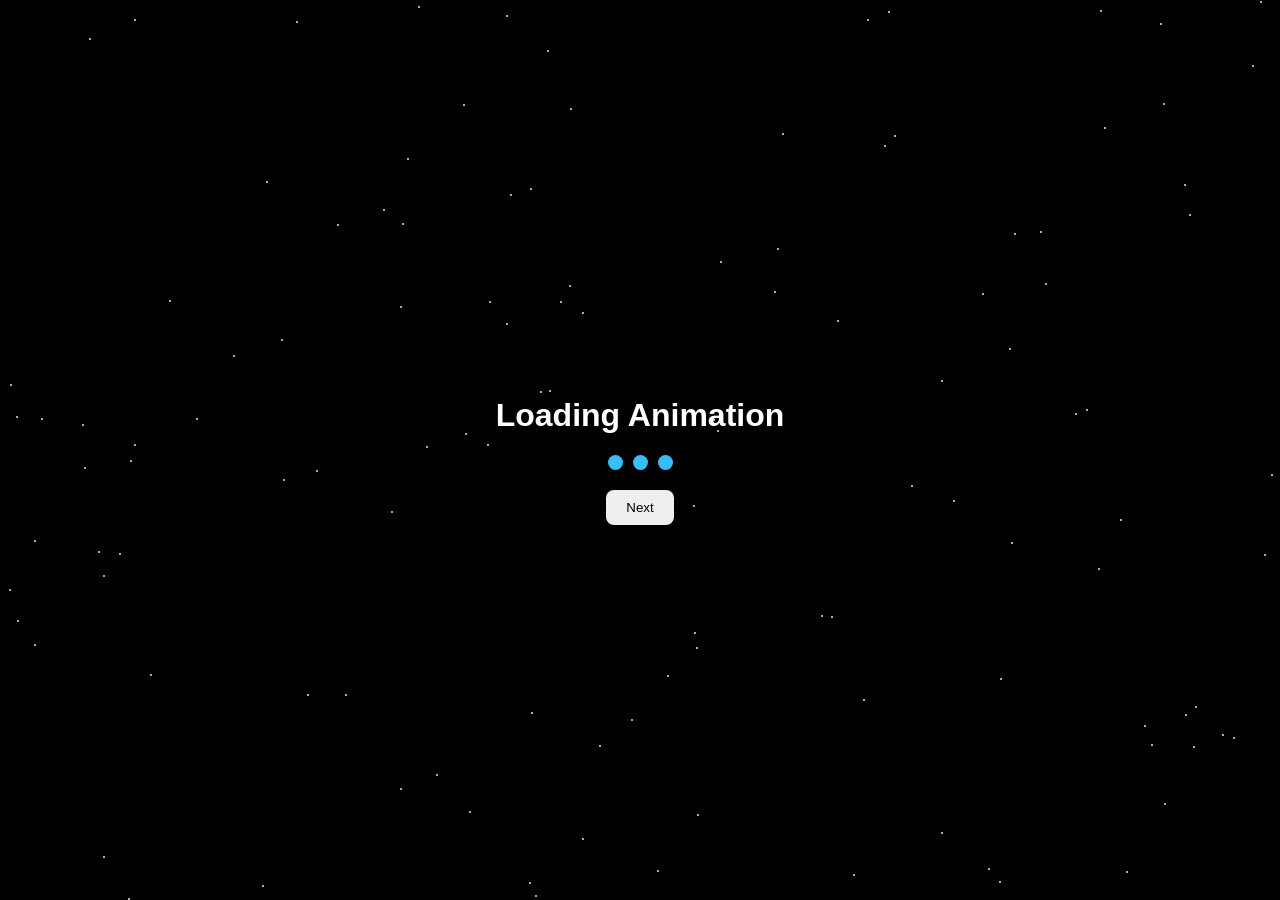
==== clock/index.html @ 98373741 "Add files via upload" ====
<!DOCTYPE html>
<html lang="en">
<head>
<meta charset="UTF-8">
<title>Multi Projects</title>
  <link rel="stylesheet" href="style7.css">

</head>
<body>

<!-- 🌟 STARS -->
<div class="stars" id="stars"></div>

<!-- PAGE 1 -->
<div class="page active" id="page1">
  <h1>Loading Animation</h1>
  <div class="loading">
    <div></div><div></div><div></div>
  </div>
  <button onclick="goToPage2()">Next</button>
</div>

<!-- PAGE 2 -->
<div class="page" id="page2">
  <h1>Transform Project</h1>

  <div class="content">
    <div class="box" onclick="transformBox(this,'scale')">Scale</div>
    <div class="box" onclick="transformBox(this,'rotate')">Rotate</div>
    <div class="box" onclick="transformBox(this,'skew')">Skew</div>
    <div class="box" onclick="transformBox(this,'translate')">Translate</div>
    <div class="box" onclick="transformBox(this,'orbit')">Orbit</div>
  </div>

  <button onclick="goToPage3()">Next</button>
  <button onclick="goToPage1()">Back</button>
</div>

<!-- PAGE 3 -->
<div class="page" id="page3">
  <h1>Clock System</h1>

  <div class="clock">
    <div class="hand hour" id="h"></div>
    <div class="hand minute" id="m"></div>
    <div class="hand second" id="s"></div>
    <div class="centerDot"></div>
    <div class="clockText" id="clockText"></div>
  </div>

  <button onclick="goToPage2()">Back</button>
</div>

<script>
    const stars=document.getElementById("stars");
for(let i=0;i<120;i++){
  let s=document.createElement("div");
  s.classList.add("star");
  s.style.left=Math.random()*100+"vw";
  s.style.top=Math.random()*100+"vh";
  s.style.animationDuration=(3+Math.random()*8)+"s";

  s.onclick=()=>{
    s.classList.toggle("blue");
  }

  stars.appendChild(s);
}

// NAV
function goToPage1(){show(1)}
function goToPage2(){show(2)}
function goToPage3(){show(3)}
function show(n){
  document.querySelectorAll('.page').forEach(p=>p.classList.remove('active'));
  document.getElementById('page'+n).classList.add('active');
}

// TRANSFORM
function transformBox(el,type){
  if(type==='scale'){
    el.style.transform='scale(1.5)';
    setTimeout(()=>el.style.transform='none',1000);
  }
  else if(type==='rotate'){
    el.classList.add('spin');
    setTimeout(()=>el.classList.remove('spin'),1000);
  }
  else if(type==='skew'){
    el.style.transform='skew(20deg,10deg)';
    setTimeout(()=>el.style.transform='none',1000);
  }
  else if(type==='translate'){
    el.style.transform='translate(30px,30px)';
    setTimeout(()=>el.style.transform='none',1000);
  }
  else if(type==='orbit'){
    el.classList.add('orbit');
    setTimeout(()=>el.classList.remove('orbit'),2000);
  }
}

// CLOCK
function drawClock(){
  const now=new Date();

  const sec=now.getSeconds()*6;
  const min=now.getMinutes()*6;
  const hr=(now.getHours()%12)*30;

  document.getElementById('s').style.transform=`translateX(-50%) rotate(${sec}deg)`;
  document.getElementById('m').style.transform=`translateX(-50%) rotate(${min}deg)`;
  document.getElementById('h').style.transform=`translateX(-50%) rotate(${hr}deg)`;

  document.getElementById('clockText').innerText = now.toLocaleTimeString();
}

setInterval(drawClock,1000);
drawClock();

</script>

</body>
</html>
---- clock/style7.css ----
/*
body {
    margin: 0;
    font-family: Arial, sans-serif;
    background: #f5f5f5;
}
header {
    grid-area: head;
    background: linear-gradient(45deg, #6a11cb, #2575fc);
    color: white;
    text-align: center;
    padding: 30px;
}

.page {
    display: grid;
    grid-template-columns: repeat(10, 1fr);
    
    grid-template-areas:
    "head head head head head head head head head head"
    "section section section section section section section section section section";
}
.transform{
    width: 400px;
    height: 400px;
   
    background-color: aliceblue;
      display: flex;
    justify-content: center;    /* علشان تعملها في الcenter بالنسبه للافقي */
   /* align-items: center;        /* علشان تعملها في الcenter   بالنسبه للراسي*/
  /*  
}
  
.transform > div{
    width: 280px;
    height: 280px;
    background-color: brown;
    box-shadow: 0 0 20px black;
    color: beige;
        text-align: center;        /*بتخلي الكلمه في   المنتصف بالنسبه للافقي  */
   /* display: flex;      
   justify-content: center; 
   align-items: center; 
    font-weight: bold;
    font-size: 40px;
  border-radius: 20px; 
  transition-property:  all;
  transition-duration: 1s ;
  transition-timing-function:linear ;
transform-origin: top;
}
.transform > div:hover{
    background-color: blue;
transform:scale(1.25);               
transform: rotate(45rad);
transform: skew(-25deg);
  transform: matrix(1,2,5,3,4,6);
  transform:translate3d(50px,50px,50px);
  transform: rotate3d(5,6,3,80deg);
  
}*/body{
  margin:0;
  font-family:Arial;
  overflow:hidden;
  background:black;
  color:white;
}

/* 🌌 STARS BACKGROUND */
.stars{
  position:fixed;
  inset:0;
  z-index:0;
  overflow:hidden;
  background:black;
}

.star{
  position:absolute;
  width:2px;
  height:2px;
  background:white;
  border-radius:50%;
  opacity:0.9;
  animation:moveStars linear infinite;
  transition:background 0.3s;
}

.star.blue{
  background:cyan;
  box-shadow:0 0 6px cyan;
}

@keyframes moveStars{
  from{transform:translateY(-10vh);}
  to{transform:translateY(110vh);}
}

/* PAGES */
.page{
  position:absolute;
  inset:0;
  display:none;
  flex-direction:column;
  align-items:center;
  justify-content:center;
  z-index:1;
  text-align:center;
}

.page.active{
  display:flex;
}

button{
  padding:10px 20px;
  margin-top:20px;
  border:none;
  border-radius:8px;
  cursor:pointer;
}

/* LOADING */
.loading{
  display:flex;
  gap:10px;
}

.loading div{
  width:15px;
  height:15px;
  background:#38bdf8;
  border-radius:50%;
  animation:bounce 1s infinite ease-in-out;
}

.loading div:nth-child(1){animation-delay:0s;}
.loading div:nth-child(2){animation-delay:0.2s;}
.loading div:nth-child(3){animation-delay:0.4s;}

@keyframes bounce{
  0%,100%{transform:translateY(0);}
  50%{transform:translateY(-15px);}
}

/* TRANSFORM */
.content{
  display:flex;
  gap:20px;
  justify-content:center;
  align-items:center;
  flex-wrap:wrap;
}

.box{
  width:150px;
  height:150px;
  background:brown;
  color:white;
  display:flex;
  justify-content:center;
  align-items:center;
  font-weight:bold;
  border-radius:15px;
  cursor:pointer;
  transition:0.5s;
  box-shadow:0 0 10px black;
}

@keyframes spinFast{
  from{transform:rotate(0deg);}
  to{transform:rotate(360deg);}
}
.spin{
  animation:spinFast 0.3s linear infinite;
}

@keyframes orbit{
  0%{transform:rotate(0deg) translateX(40px) rotate(0deg);}
  100%{transform:rotate(360deg) translateX(40px) rotate(-360deg);}
}
.orbit{
  animation:orbit 1.2s linear infinite;
}

/* CLOCK */
.clock{
  width:220px;
  height:220px;
  border-radius:50%;
  border:4px solid cyan;
  position:relative;
  box-shadow:0 0 25px cyan;
}

.centerDot{
  width:10px;
  height:10px;
  background:cyan;
  border-radius:50%;
  position:absolute;
  top:50%;
  left:50%;
  transform:translate(-50%,-50%);
}

.hand{
  position:absolute;
  bottom:50%;
  left:50%;
  transform-origin:bottom;
  background:cyan;
}

.hour{width:6px;height:50px;}
.minute{width:4px;height:70px;}
.second{width:2px;height:85px;background:red;}

/* DIGITAL TIME INSIDE CLOCK */
.clockText{
  position:absolute;
  top:42%;
  left:50%;
  transform:translate(-50%,-50%);
  color:cyan;
  font-size:16px;
  font-weight:bold;
  pointer-events:none;
}
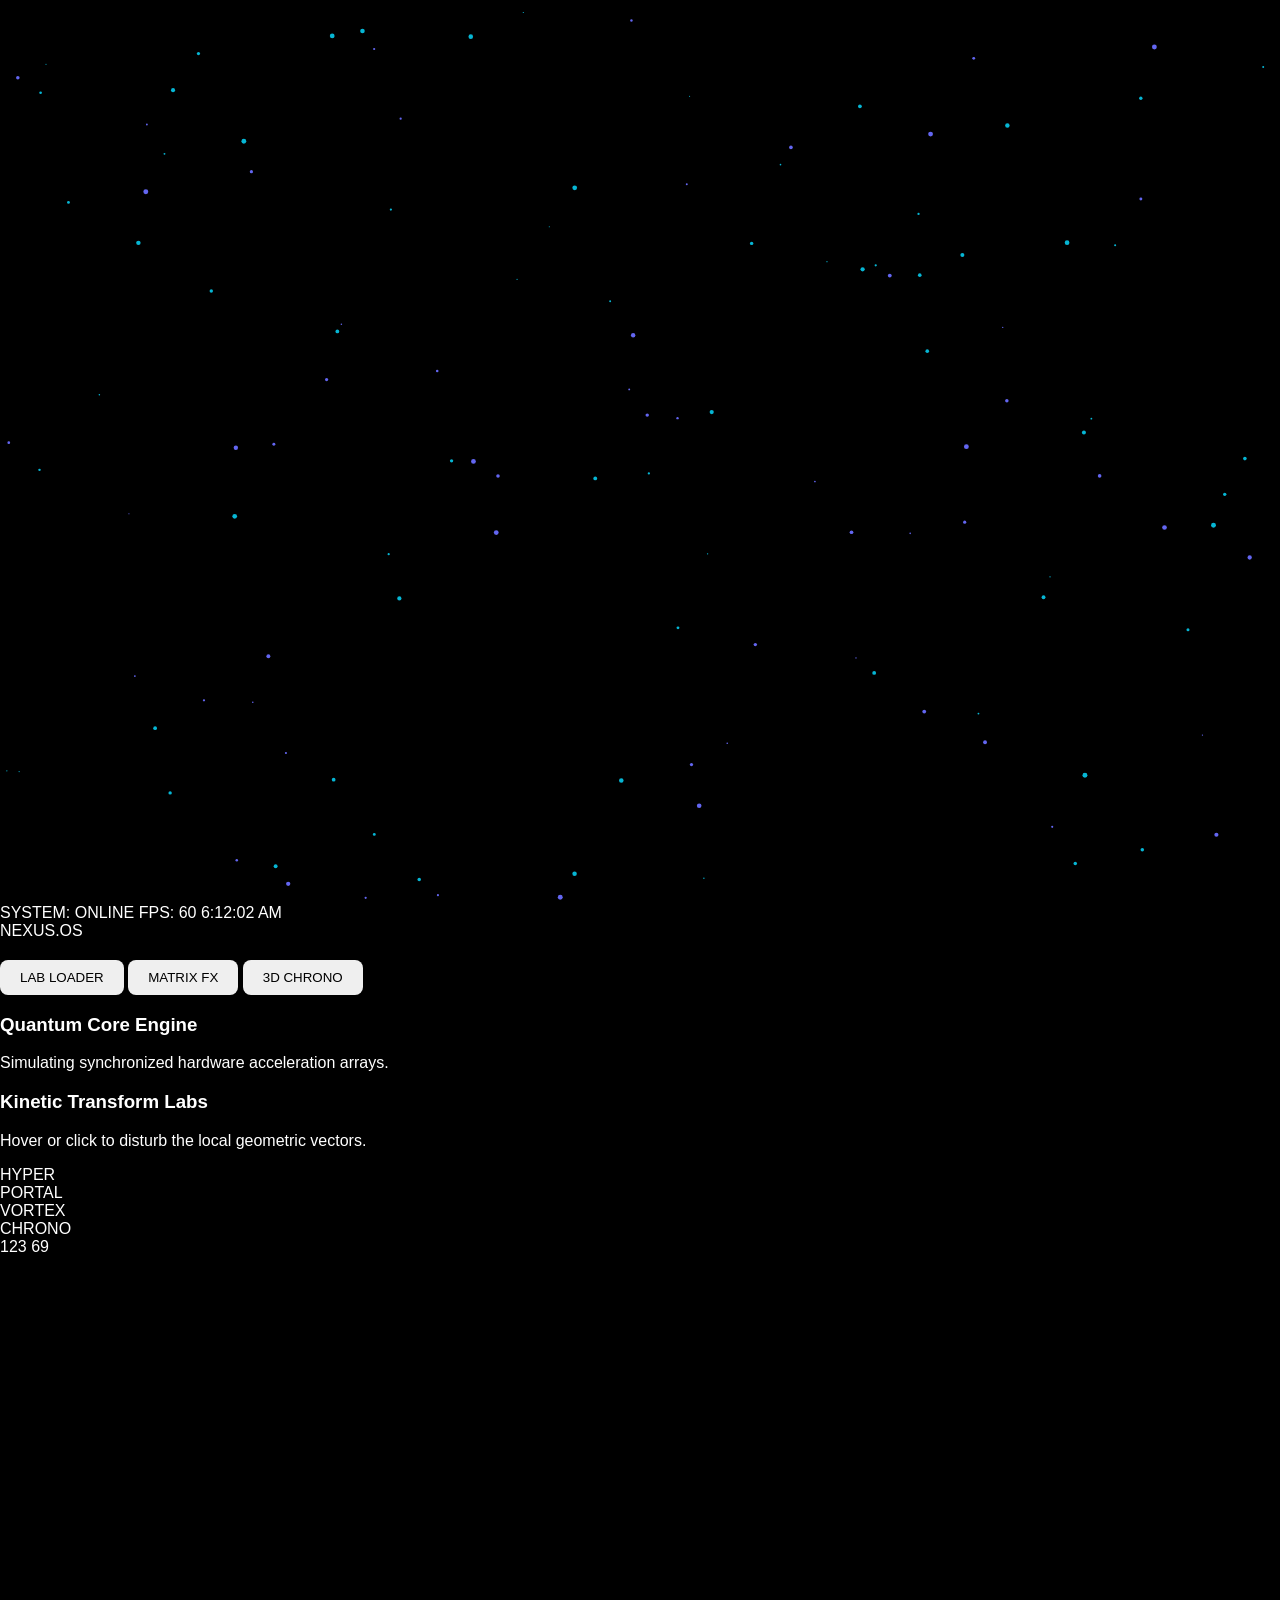
==== commit 0a45c7dc: "Add files via upload" ====
--- a/clock/index.html
+++ b/clock/index.html
@@ -1,124 +1,193 @@
 <!DOCTYPE html>
 <html lang="en">
 <head>
-<meta charset="UTF-8">
-<title>Multi Projects</title>
+  <meta charset="UTF-8">
+  <meta name="viewport" content="width=device-width, initial-scale=1.0">
+  <title>Premium Cyber Chronograph Dashboard</title>
   <link rel="stylesheet" href="style7.css">
-
+  <link href="https://fonts.googleapis.com/css2?family=Orbitron:wght@400;700&family=Poppins:wght@300;500;700&display=swap" rel="stylesheet">
 </head>
 <body>
 
-<!-- 🌟 STARS -->
-<div class="stars" id="stars"></div>
+  <!-- السترة الخلفية للتأثيرات الجزيئية -->
+  <canvas id="particleCanvas"></canvas>
 
-<!-- PAGE 1 -->
-<div class="page active" id="page1">
-  <h1>Loading Animation</h1>
-  <div class="loading">
-    <div></div><div></div><div></div>
-  </div>
-  <button onclick="goToPage2()">Next</button>
-</div>
-
-<!-- PAGE 2 -->
-<div class="page" id="page2">
-  <h1>Transform Project</h1>
-
-  <div class="content">
-    <div class="box" onclick="transformBox(this,'scale')">Scale</div>
-    <div class="box" onclick="transformBox(this,'rotate')">Rotate</div>
-    <div class="box" onclick="transformBox(this,'skew')">Skew</div>
-    <div class="box" onclick="transformBox(this,'translate')">Translate</div>
-    <div class="box" onclick="transformBox(this,'orbit')">Orbit</div>
+  <!-- شريط الحالة السيبراني السفلي -->
+  <div class="system-status">
+    <span>SYSTEM: ONLINE</span>
+    <span>FPS: 60</span>
+    <span id="liveTime">00:00:00</span>
   </div>
 
-  <button onclick="goToPage3()">Next</button>
-  <button onclick="goToPage1()">Back</button>
-</div>
+  <nav class="premium-nav">
+    <div class="brand">NEXUS<span>.OS</span></div>
+    <div class="tabs">
+      <div class="tab-indicator"></div>
+      <button class="tab-link active" onclick="switchTab(0)">LAB LOADER</button>
+      <button class="tab-link" onclick="switchTab(1)">MATRIX FX</button>
+      <button class="tab-link" onclick="switchTab(2)">3D CHRONO</button>
+    </div>
+  </nav>
 
-<!-- PAGE 3 -->
-<div class="page" id="page3">
-  <h1>Clock System</h1>
+  <div class="viewport">
+    <!-- TAB 1: ADVANCED LOADER -->
+    <div class="view-panel active">
+      <div class="quantum-loader">
+        <div class="core"></div>
+        <div class="ring ring-1"></div>
+        <div class="ring ring-2"></div>
+        <div class="ring ring-3"></div>
+      </div>
+      <h3 class="panel-title">Quantum Core Engine</h3>
+      <p class="panel-subtitle">Simulating synchronized hardware acceleration arrays.</p>
+    </div>
 
-  <div class="clock">
-    <div class="hand hour" id="h"></div>
-    <div class="hand minute" id="m"></div>
-    <div class="hand second" id="s"></div>
-    <div class="centerDot"></div>
-    <div class="clockText" id="clockText"></div>
+    <!-- TAB 2: INTERACTIVE MATRIX -->
+    <div class="view-panel">
+      <h3 class="panel-title">Kinetic Transform Labs</h3>
+      <p class="panel-subtitle">Hover or click to disturb the local geometric vectors.</p>
+      <div class="matrix-container">
+        <div class="cyber-card" onclick="triggerFx(this, 'hyper')">
+          <div class="glitch-text">HYPER</div>
+        </div>
+        <div class="cyber-card" onclick="triggerFx(this, 'portal')">
+          <div class="glitch-text">PORTAL</div>
+        </div>
+        <div class="cyber-card" onclick="triggerFx(this, 'vortex')">
+          <div class="glitch-text">VORTEX</div>
+        </div>
+      </div>
+    </div>
+
+    <!-- TAB 3: NEUMORPHIC 3D CLOCK -->
+    <div class="view-panel">
+      <div class="chrono-stage">
+        <div class="neo-clock">
+          <div class="face-glow"></div>
+          <div class="brand-label">CHRONO</div>
+          <div class="pivots">
+            <span class="p-12">12</span><span class="p-3">3</span>
+            <span class="p-6">6</span><span class="p-9">9</span>
+          </div>
+          <div class="premium-hand h-hour" id="hourHand"></div>
+          <div class="premium-hand h-min" id="minHand"></div>
+          <div class="premium-hand h-sec" id="secHand"></div>
+          <div class="cap"></div>
+        </div>
+      </div>
+    </div>
   </div>
 
-  <button onclick="goToPage2()">Back</button>
-</div>
+  <!-- صوت التكة التفاعلي (اختياري، يعمل عبر سياق ويب مدمج لضمان الجودة) -->
+  <script>
+    // 🌌 ENGINE 1: PARTICLE CANVAS BACKGROUND (تأثير جزيئات يتفاعل مع الماوس)
+    const canvas = document.getElementById('particleCanvas');
+    const ctx = canvas.getContext('2d');
+    let particles = [];
+    const mouse = { x: null, y: null, radius: 120 };
 
-<script>
-    const stars=document.getElementById("stars");
-for(let i=0;i<120;i++){
-  let s=document.createElement("div");
-  s.classList.add("star");
-  s.style.left=Math.random()*100+"vw";
-  s.style.top=Math.random()*100+"vh";
-  s.style.animationDuration=(3+Math.random()*8)+"s";
+    window.addEventListener('resize', resizeCanvas);
+    window.addEventListener('mousemove', (e) => { mouse.x = e.x; mouse.y = e.y; });
+    window.addEventListener('mouseout', () => { mouse.x = null; mouse.y = null; });
 
-  s.onclick=()=>{
-    s.classList.toggle("blue");
-  }
+    function resizeCanvas() {
+      canvas.width = window.innerWidth;
+      canvas.height = window.innerHeight;
+      initParticles();
+    }
 
-  stars.appendChild(s);
-}
+    class Particle {
+      constructor() {
+        this.x = Math.random() * canvas.width;
+        this.y = Math.random() * canvas.height;
+        this.size = Math.random() * 2 + 0.5;
+        this.baseX = this.x;
+        this.baseY = this.y;
+        this.density = (Math.random() * 30) + 10;
+        this.color = Math.random() > 0.5 ? '#06b6d4' : '#6366f1';
+      }
+      draw() {
+        ctx.fillStyle = this.color;
+        ctx.beginPath();
+        ctx.arc(this.x, this.y, this.size, 0, Math.PI * 2);
+        ctx.closePath();
+        ctx.fill();
+      }
+      update() {
+        let dx = mouse.x - this.x;
+        let dy = mouse.y - this.y;
+        let distance = Math.sqrt(dx * dx + dy * dy);
+        if (distance < mouse.radius) {
+          let force = (mouse.radius - distance) / mouse.radius;
+          let directionX = (dx / distance) * force * this.density;
+          let directionY = (dy / distance) * force * this.density;
+          this.x -= directionX;
+          this.y -= directionY;
+        } else {
+          if (this.x !== this.baseX) this.x -= (this.x - this.baseX) * 0.08;
+          if (this.y !== this.baseY) this.y -= (this.y - this.baseY) * 0.08;
+        }
+      }
+    }
 
-// NAV
-function goToPage1(){show(1)}
-function goToPage2(){show(2)}
-function goToPage3(){show(3)}
-function show(n){
-  document.querySelectorAll('.page').forEach(p=>p.classList.remove('active'));
-  document.getElementById('page'+n).classList.add('active');
-}
+    function initParticles() {
+      particles = [];
+      let count = Math.floor((canvas.width * canvas.height) / 9000);
+      for(let i=0; i<count; i++) particles.push(new Particle());
+    }
 
-// TRANSFORM
-function transformBox(el,type){
-  if(type==='scale'){
-    el.style.transform='scale(1.5)';
-    setTimeout(()=>el.style.transform='none',1000);
-  }
-  else if(type==='rotate'){
-    el.classList.add('spin');
-    setTimeout(()=>el.classList.remove('spin'),1000);
-  }
-  else if(type==='skew'){
-    el.style.transform='skew(20deg,10deg)';
-    setTimeout(()=>el.style.transform='none',1000);
-  }
-  else if(type==='translate'){
-    el.style.transform='translate(30px,30px)';
-    setTimeout(()=>el.style.transform='none',1000);
-  }
-  else if(type==='orbit'){
-    el.classList.add('orbit');
-    setTimeout(()=>el.classList.remove('orbit'),2000);
-  }
-}
+    function animateParticles() {
+      ctx.clearRect(0, 0, canvas.width, canvas.height);
+      particles.forEach(p => { p.update(); p.draw(); });
+      requestAnimationFrame(animateParticles);
+    }
+    resizeCanvas();
+    animateParticles();
 
-// CLOCK
-function drawClock(){
-  const now=new Date();
+    // 🧭 ENGINE 2: SLICK TAB NAVIGATION
+    function switchTab(index) {
+      const links = document.querySelectorAll('.tab-link');
+      const panels = document.querySelectorAll('.view-panel');
+      const indicator = document.querySelector('.tab-indicator');
+      
+      links.forEach(l => l.classList.remove('active'));
+      panels.forEach(p => p.classList.remove('active'));
+      
+      links[index].classList.add('active');
+      panels[index].classList.add('active');
+      indicator.style.left = `${links[index].offsetLeft}px`;
+      indicator.style.width = `${links[index].offsetWidth}px`;
+    }
+    window.addEventListener('load', () => switchTab(0));
 
-  const sec=now.getSeconds()*6;
-  const min=now.getMinutes()*6;
-  const hr=(now.getHours()%12)*30;
+    // 🎛️ ENGINE 3: KINETIC FX LABS
+    function triggerFx(card, type) {
+      card.className = 'cyber-card';
+      if(type === 'hyper') card.classList.add('fx-hyper');
+      if(type === 'portal') card.classList.add('fx-portal');
+      if(type === 'vortex') card.classList.add('fx-vortex');
+      setTimeout(() => card.className = 'cyber-card', 1500);
+    }
 
-  document.getElementById('s').style.transform=`translateX(-50%) rotate(${sec}deg)`;
-  document.getElementById('m').style.transform=`translateX(-50%) rotate(${min}deg)`;
-  document.getElementById('h').style.transform=`translateX(-50%) rotate(${hr}deg)`;
+    // 🕒 ENGINE 4: HIGH-END KINETIC CHRONOGRAPH
+    function syncTime() {
+      const now = new Date();
+      const sec = now.getSeconds();
+      const min = now.getMinutes();
+      const hr = now.getHours();
 
-  document.getElementById('clockText').innerText = now.toLocaleTimeString();
-}
+      const secDeg = sec * 6;
+      const minDeg = (min * 6) + (sec * 0.1);
+      const hrDeg = ((hr % 12) * 30) + (min * 0.5);
 
-setInterval(drawClock,1000);
-drawClock();
-
-</script>
-
+      document.getElementById('secHand').style.transform = `rotate(${secDeg}deg)`;
+      document.getElementById('minHand').style.transform = `rotate(${minDeg}deg)`;
+      document.getElementById('hourHand').style.transform = `rotate(${hrDeg}deg)`;
+      
+      document.getElementById('liveTime').innerText = now.toLocaleTimeString();
+    }
+    setInterval(syncTime, 1000);
+    syncTime();
+  </script>
 </body>
-</html>
+</html>
